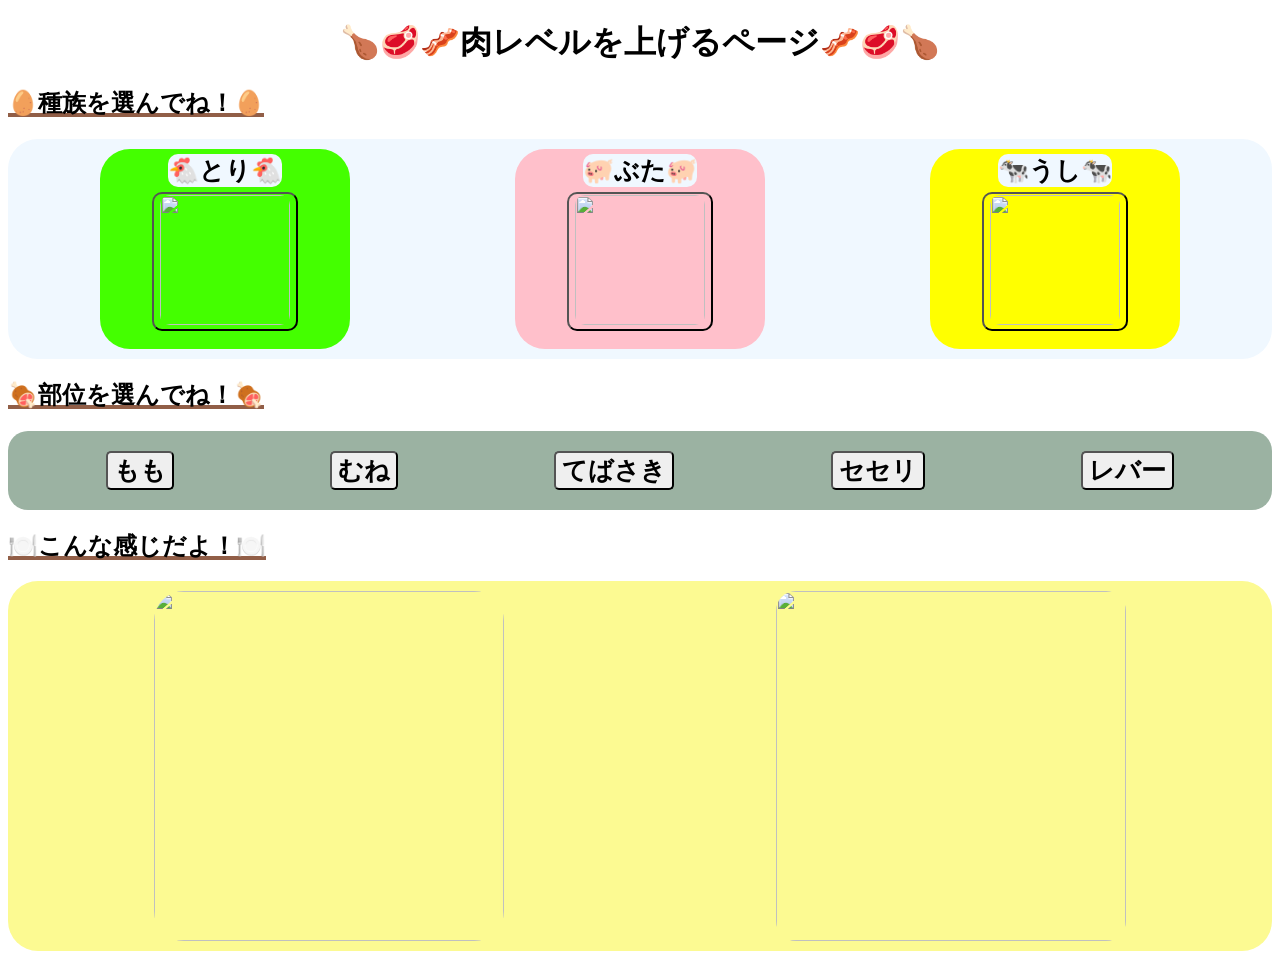
==== index.html @ a40fd59a "Rename niku.html to index.html" ====
<!DOCTYPE html>
<html lang="ja">

<head>
  <meta charset="utf-8">
  <meta name="viewport" content="width=device-width, initial-scale=1, shrink-to-fit=no">  
  <link rel="stylesheet" href="niku.css">
  <title>🍗🥩🥓肉レベルを上げるページ🥓🥩🍗</title>
  <style>

  </style>
</head>

<body>
  <h1 class="mainTitle">🍗🥩🥓肉レベルを上げるページ🥓🥩🍗</h1>

  <h2 class="title" >🥚種族を選んでね！🥚</h2>

  <div class="typeSelectBox">
    <div class="blueSquare">
      <p class="typeLabel">🐔とり🐔</p>
      <button class="typeSelectButton" type="button"> <img src="img_deta/niwatori.jpg" height ="130" width="130" id="toriImage" /></button>
    </div>
    <div class="pinkSquare">
      <p class="typeLabel">🐖ぶた🐖</p>
      <button class="typeSelectButton" type="button"> <img src="img_deta/buta.jpg" height ="130" width="130" id="butaImage" /></button>
    </div>
    <div class="yellowSquare">
      <p class="typeLabel">🐄うし🐄</p>
      <button class="typeSelectButton" type="button"> <img src="img_deta/cow.jpg" height ="130" width="130" id="cowImage" /></button>
    </div>
  </div> 

  <h2 class="title">🍖部位を選んでね！🍖</h2>

  <div class ="partSelectBox">
    <div><button class="botton" id="momoBotton">  もも </button></div>
    <div><button class="botton" id="muneBotton">  むね</button></div>
    <div><button class="botton" id="tebaBotton">  てばさき</button></div>
    <div><button class="botton" id="seseriBotton">  セセリ</button></div>
    <div><button class="botton" id="rebaBotton">  レバー</button></div>
  </div> 

  <h2 class="title">🍽️こんな感じだよ！🍽️</h2>
    <div class="nikuimg">
        <img src="img_deta/nikumoji.jpg" width="350" height="350" id="rawMeatImage">
        <img src="img_deta/nikukuwasero.jpg" width="350" height="350" id="cookedMeatImage">
    </div>

</body>

<script src="niku.js"></script>
---- niku.css ----
.mainTitle {
  text-align: center; /* 中央揃え */
}

.title{
  text-decoration: underline #915e47 4px;
}

.typeSelectBox {
  display: flex;
  background-color: aliceblue;
  padding: 10px;
  border-radius:30px;
}
  .blueSquare {
    text-align: center; /* テキストとボタンを中央寄せ */
    background-color: rgb(68, 255, 0); /*背景色を変える*/
    width: 250px; /*横幅を変える*/
    height: 200px; /*縦幅を変える*/
    margin: 0 auto; /*イイ感じに配置してくれる*/
    border-radius: 30px; /* 角を丸くする */

    .typeLabel {
      font-size: 25px; /*フォントサイズを変える*/
      font-weight: bold; /*文字を太くする*/
      border-radius:10px;
      display:inline-block;
      background-color:aliceblue;
    }
    .typeLabel {
      margin-top: 5px; /* 上マージンを狭める */
      margin-bottom: 5px; /* 下マージンを狭める */
    }
    .typeSelectButton {
      margin-top: 0; /* ボタンの上マージンをゼロにする */
      border-radius:10px;
      background-color:rgba(255, 255, 255, 0)
    }
    #toriImage{
      border-radius: 10px;
    }

  }

  .pinkSquare {
    text-align: center; /* テキストとボタンを中央寄せ */
    background-color: pink;
    width: 250px;
    height: 200px;
    margin: 0 auto;
    border-radius: 30px;

    .typeLabel {
      font-size: 25px;
      font-weight: bold;
      border-radius:10px;
      display: inline-block;
      background-color:aliceblue;
    }
    .typeLabel {
      margin-top: 5px; 
      margin-bottom: 5px; 
    }
    .typeSelectButton {
      margin-top: 0; 
      border-radius:10px;
      background-color:rgba(255, 255, 255, 0)
    }
    #butaImage{
      border-radius: 10px;
    }
  }

  .yellowSquare {
    text-align: center; 
    background-color: yellow;
    width: 250px;
    height: 200px;
    margin: 0 auto;
    border-radius: 30px; 

    .typeLabel {
      font-size: 25px;
      font-weight: bold;
      border-radius:10px;
      display: inline-block;
      background-color:aliceblue;
    }
    .typeLabel {
      margin-top: 5px; 
      margin-bottom: 5px; 
    }
    .typeSelectButton {
      margin-top: 0; 
      border-radius:10px;
      background-color:rgba(255, 255, 255, 0)
    }
    #cowImage{
      border-radius: 10px;
    }
  }

.partSelectBox{
  display: flex;
  justify-content:space-around;
  font-size: 25px; 
  background-color: rgb(155, 178, 162);
  padding: 20px;
  border-radius:20px;
}

.botton{
  font-size: 25px;
  font-weight: bold;
  border-radius:5px;
}

.nikuimg{
  display: flex;
  justify-content:space-around;
  background-color: rgb(252, 250, 146);
  padding:10px;
  border-radius:30px;

    #rawMeatImage{
      border-radius:30px;
    }
    #cookedMeatImage{
      border-radius:20px;
    }
}
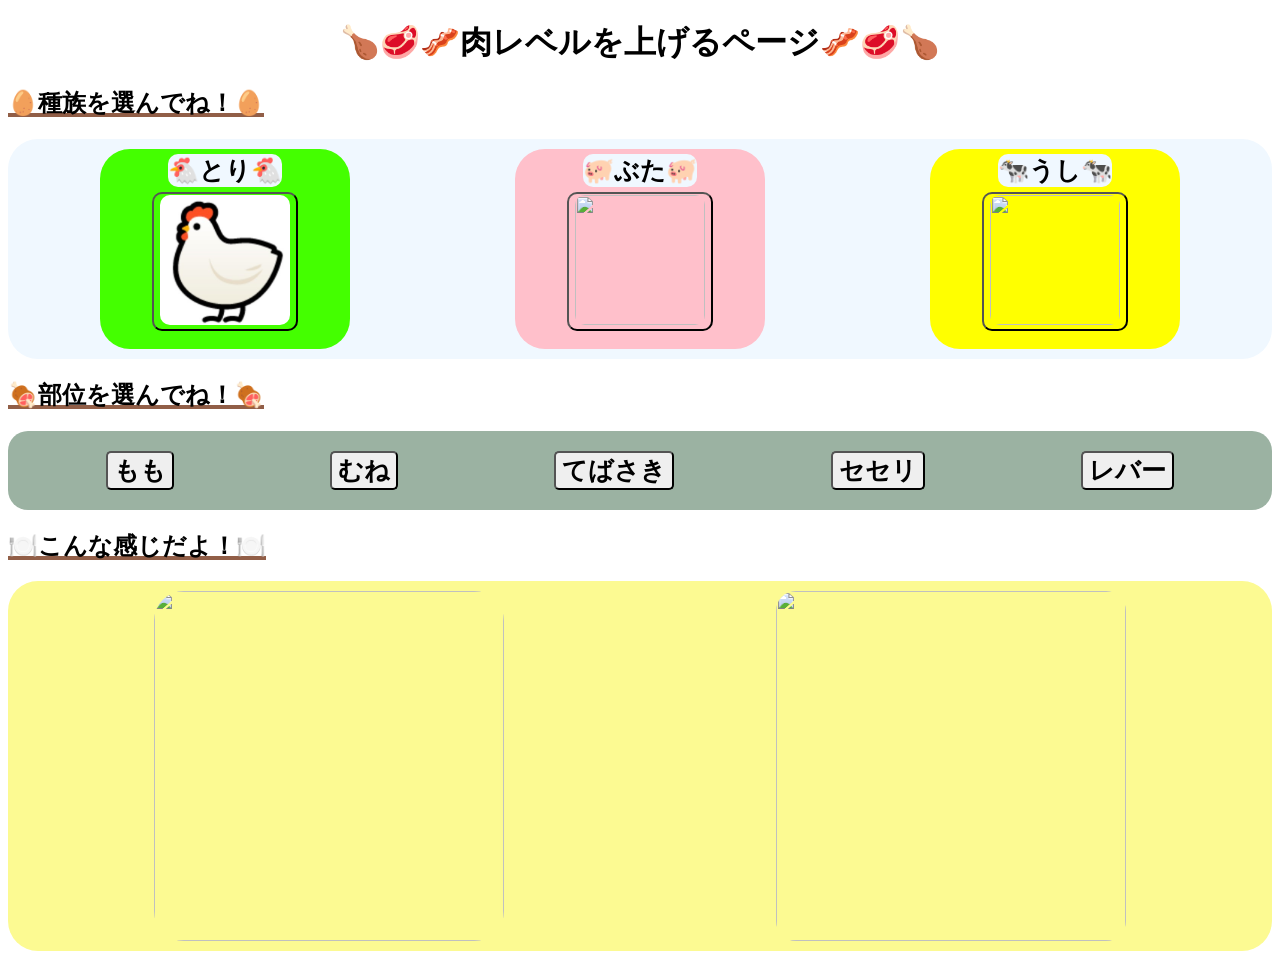
==== commit 4ced85e7: "Update index.html" ====
--- a/index.html
+++ b/index.html
@@ -19,7 +19,7 @@
   <div class="typeSelectBox">
     <div class="blueSquare">
       <p class="typeLabel">🐔とり🐔</p>
-      <button class="typeSelectButton" type="button"> <img src="img_deta/niwatori.jpg" height ="130" width="130" id="toriImage" /></button>
+      <button class="typeSelectButton" type="button"> <img src="niwatori.jpg" height ="130" width="130" id="toriImage" /></button>
     </div>
     <div class="pinkSquare">
       <p class="typeLabel">🐖ぶた🐖</p>
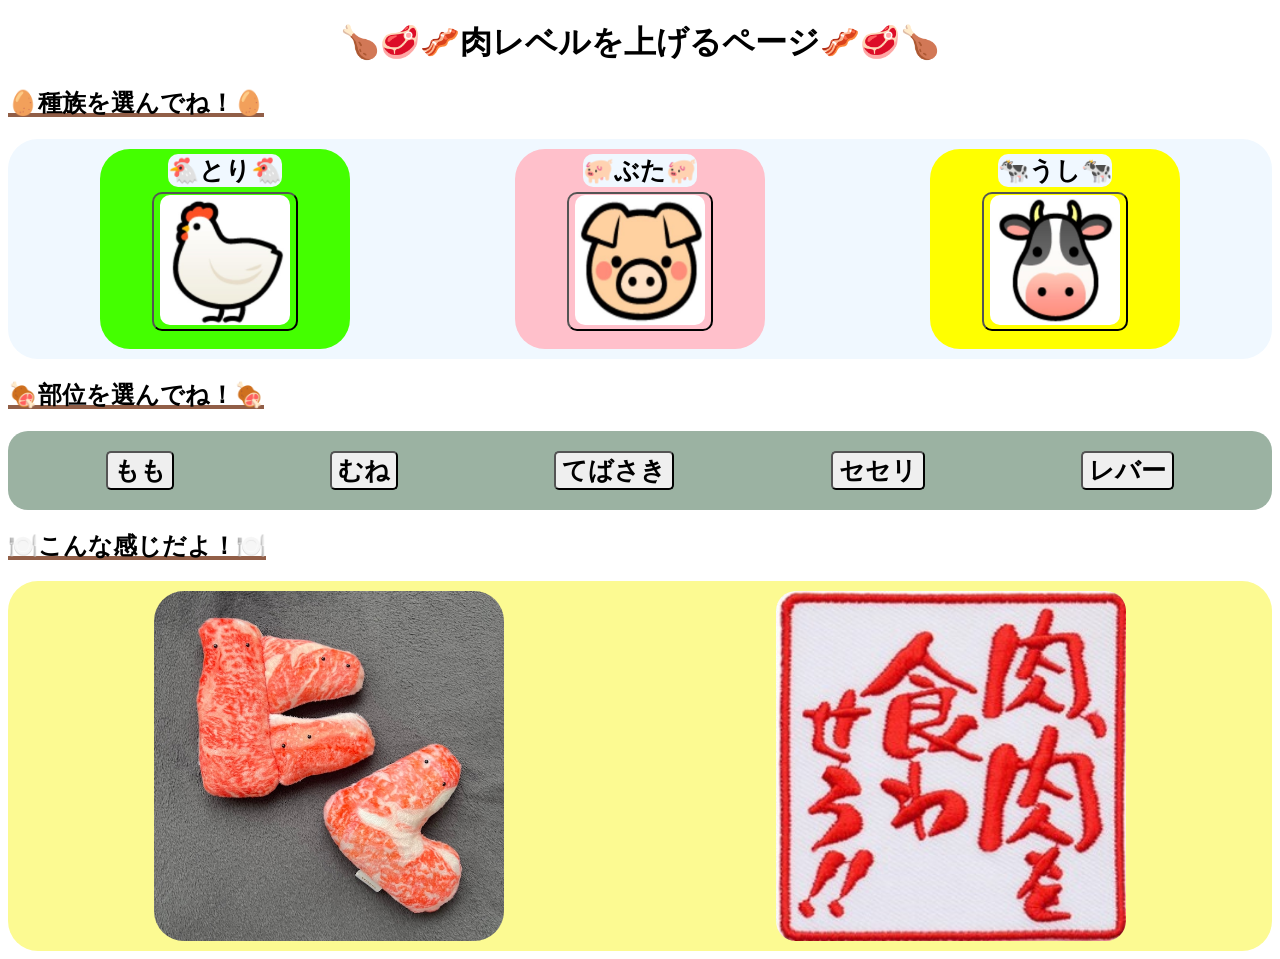
==== commit fd11a046: "Update index.html" ====
--- a/index.html
+++ b/index.html
@@ -23,11 +23,11 @@
     </div>
     <div class="pinkSquare">
       <p class="typeLabel">🐖ぶた🐖</p>
-      <button class="typeSelectButton" type="button"> <img src="img_deta/buta.jpg" height ="130" width="130" id="butaImage" /></button>
+      <button class="typeSelectButton" type="button"> <img src="buta.jpg" height ="130" width="130" id="butaImage" /></button>
     </div>
     <div class="yellowSquare">
       <p class="typeLabel">🐄うし🐄</p>
-      <button class="typeSelectButton" type="button"> <img src="img_deta/cow.jpg" height ="130" width="130" id="cowImage" /></button>
+      <button class="typeSelectButton" type="button"> <img src="cow.jpg" height ="130" width="130" id="cowImage" /></button>
     </div>
   </div> 
 
@@ -43,8 +43,8 @@
 
   <h2 class="title">🍽️こんな感じだよ！🍽️</h2>
     <div class="nikuimg">
-        <img src="img_deta/nikumoji.jpg" width="350" height="350" id="rawMeatImage">
-        <img src="img_deta/nikukuwasero.jpg" width="350" height="350" id="cookedMeatImage">
+        <img src="nikumoji.jpg" width="350" height="350" id="rawMeatImage">
+        <img src="nikukuwasero.jpg" width="350" height="350" id="cookedMeatImage">
     </div>
 
 </body>
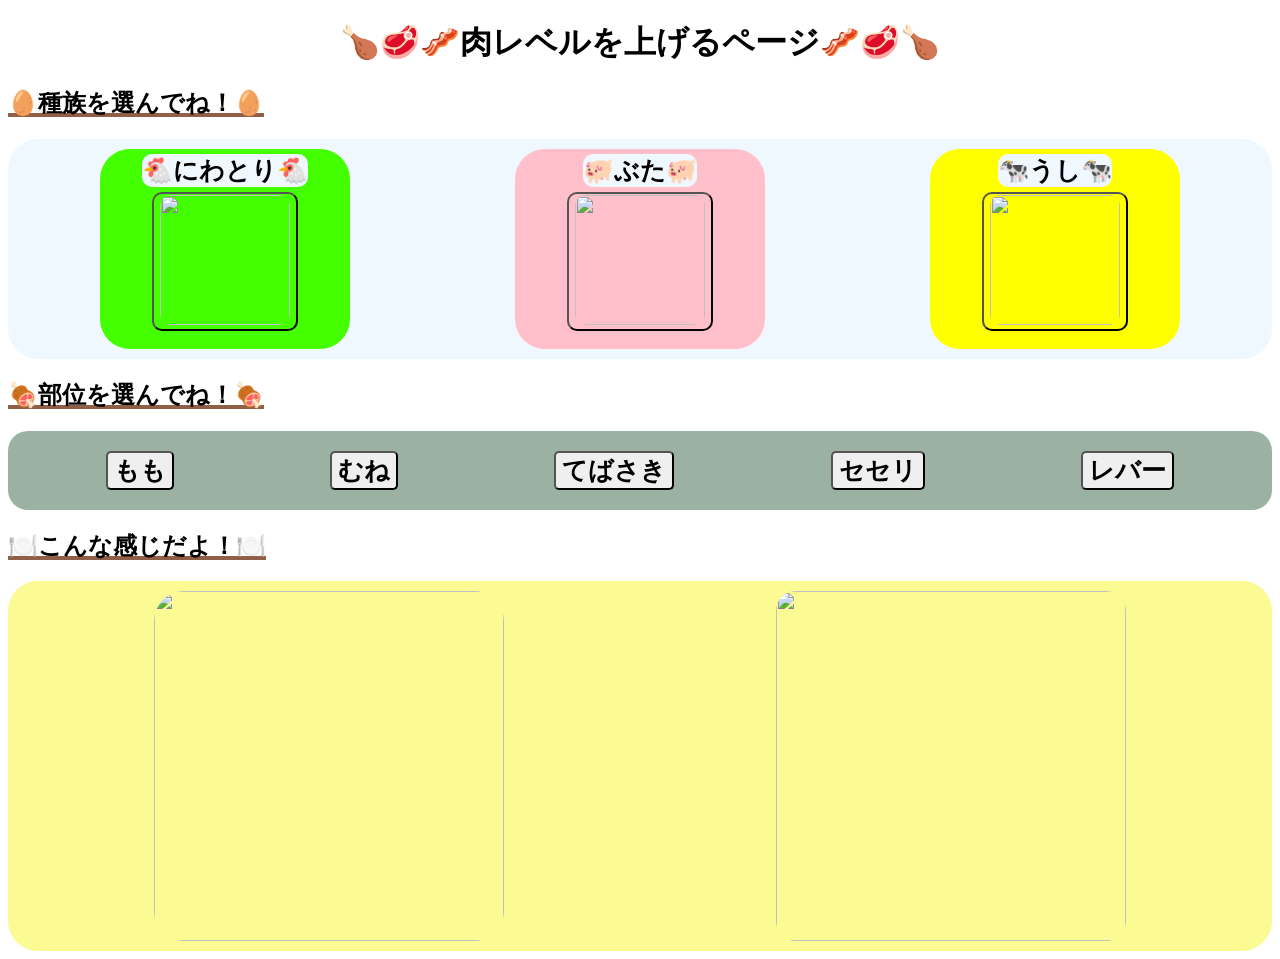
==== commit 363de941: "Update index.html" ====
--- a/index.html
+++ b/index.html
@@ -18,16 +18,19 @@
 
   <div class="typeSelectBox">
     <div class="blueSquare">
-      <p class="typeLabel">🐔とり🐔</p>
-      <button class="typeSelectButton" type="button"> <img src="niwatori.jpg" height ="130" width="130" id="toriImage" /></button>
+      <p class="typeLabel">🐔にわとり🐔</p>
+      <button class="typeSelectButton" type="button"> <img src="img_deta/niwatori.jpg" height ="130" width="130" id="toriImage" /></button>
+      <audio id="toriSound" src="ニワトリの鳴き声3.mp3"> </audio>
     </div>
     <div class="pinkSquare">
       <p class="typeLabel">🐖ぶた🐖</p>
-      <button class="typeSelectButton" type="button"> <img src="buta.jpg" height ="130" width="130" id="butaImage" /></button>
+      <button class="typeSelectButton" type="button"> <img src="img_deta/buta.jpg" height ="130" width="130" id="butaImage" /></button>
+      <audio id="butaSound" src="ブタの鳴き声2.mp3"> </audio>
     </div>
     <div class="yellowSquare">
       <p class="typeLabel">🐄うし🐄</p>
-      <button class="typeSelectButton" type="button"> <img src="cow.jpg" height ="130" width="130" id="cowImage" /></button>
+      <button class="typeSelectButton" type="button"> <img src="img_deta/cow.jpg" height ="130" width="130" id="cowImage" /></button>
+      <audio id="cowSound" src="牛の鳴き声.mp3"> </audio>
     </div>
   </div> 
 
@@ -43,8 +46,8 @@
 
   <h2 class="title">🍽️こんな感じだよ！🍽️</h2>
     <div class="nikuimg">
-        <img src="nikumoji.jpg" width="350" height="350" id="rawMeatImage">
-        <img src="nikukuwasero.jpg" width="350" height="350" id="cookedMeatImage">
+        <img src="img_deta/nikumoji.jpg" width="350" height="350" id="rawMeatImage">
+        <img src="img_deta/nikukuwasero.jpg" width="350" height="350" id="cookedMeatImage">
     </div>
 
 </body>
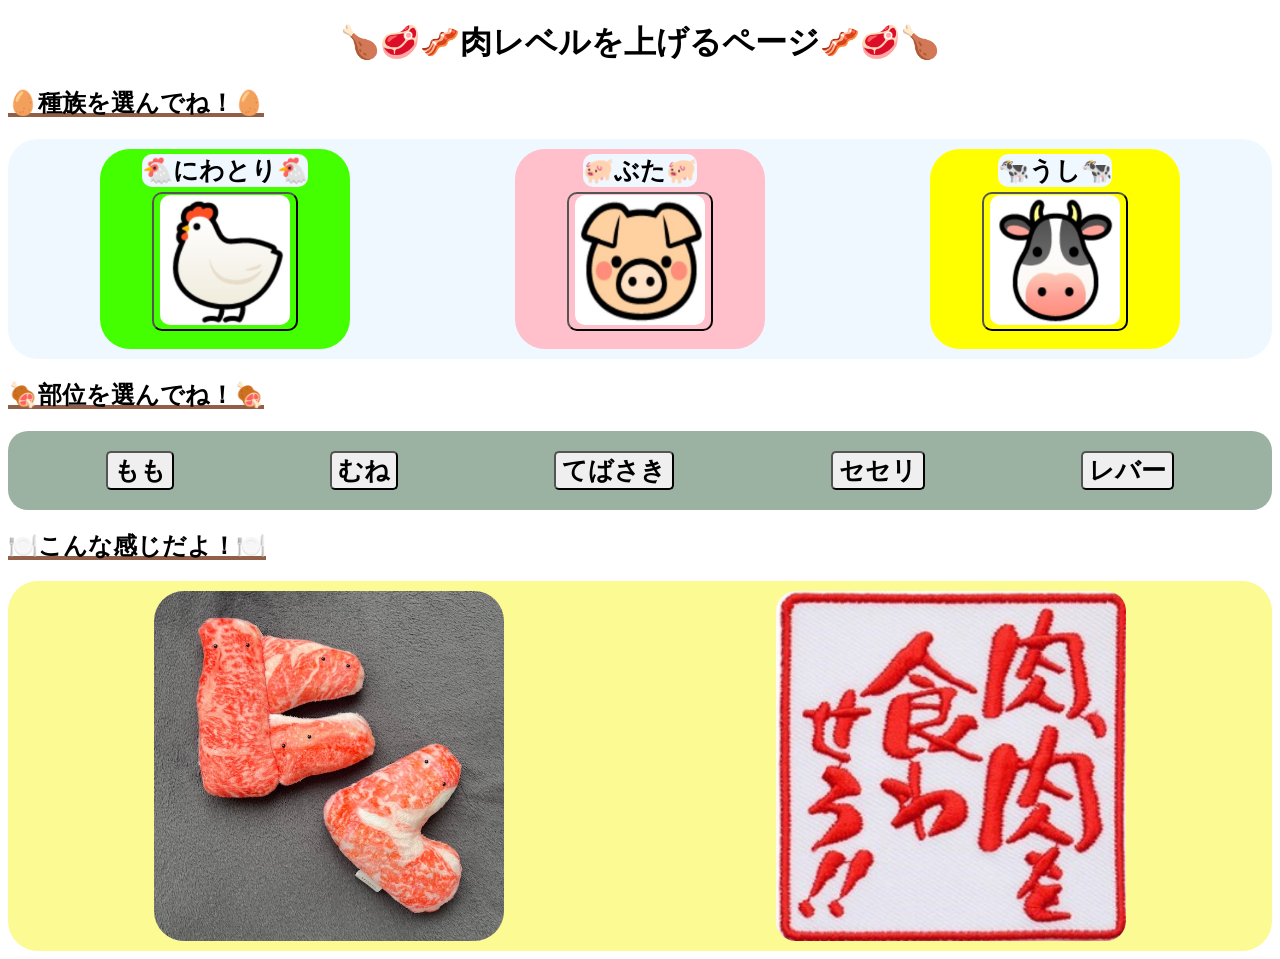
==== commit c4ea48a9: "Update index.html" ====
--- a/index.html
+++ b/index.html
@@ -19,17 +19,17 @@
   <div class="typeSelectBox">
     <div class="blueSquare">
       <p class="typeLabel">🐔にわとり🐔</p>
-      <button class="typeSelectButton" type="button"> <img src="img_deta/niwatori.jpg" height ="130" width="130" id="toriImage" /></button>
+      <button class="typeSelectButton" type="button"> <img src="niwatori.jpg" height ="130" width="130" id="toriImage" /></button>
       <audio id="toriSound" src="ニワトリの鳴き声3.mp3"> </audio>
     </div>
     <div class="pinkSquare">
       <p class="typeLabel">🐖ぶた🐖</p>
-      <button class="typeSelectButton" type="button"> <img src="img_deta/buta.jpg" height ="130" width="130" id="butaImage" /></button>
+      <button class="typeSelectButton" type="button"> <img src="buta.jpg" height ="130" width="130" id="butaImage" /></button>
       <audio id="butaSound" src="ブタの鳴き声2.mp3"> </audio>
     </div>
     <div class="yellowSquare">
       <p class="typeLabel">🐄うし🐄</p>
-      <button class="typeSelectButton" type="button"> <img src="img_deta/cow.jpg" height ="130" width="130" id="cowImage" /></button>
+      <button class="typeSelectButton" type="button"> <img src="cow.jpg" height ="130" width="130" id="cowImage" /></button>
       <audio id="cowSound" src="牛の鳴き声.mp3"> </audio>
     </div>
   </div> 
@@ -46,8 +46,8 @@
 
   <h2 class="title">🍽️こんな感じだよ！🍽️</h2>
     <div class="nikuimg">
-        <img src="img_deta/nikumoji.jpg" width="350" height="350" id="rawMeatImage">
-        <img src="img_deta/nikukuwasero.jpg" width="350" height="350" id="cookedMeatImage">
+        <img src="nikumoji.jpg" width="350" height="350" id="rawMeatImage">
+        <img src="nikukuwasero.jpg" width="350" height="350" id="cookedMeatImage">
     </div>
 
 </body>
